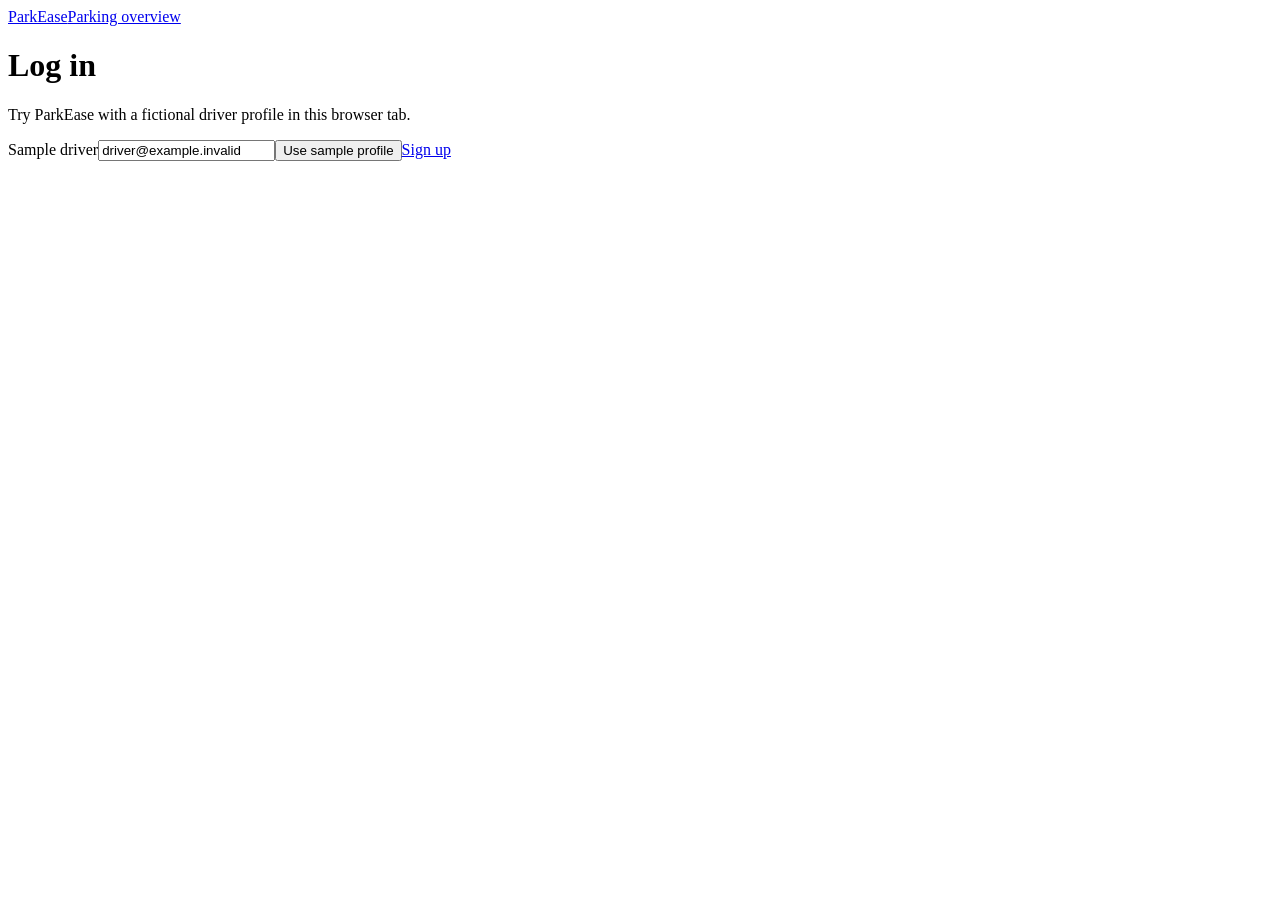
==== public/login/index.html @ 552d1e57 "Add ParkEase public/login files" ====
<!doctype html><html lang="en"><head><meta charset="utf-8"><meta name="viewport" content="width=device-width,initial-scale=1"><title>Log in · ParkEase</title><link rel="icon" href="/mark.svg"><link rel="stylesheet" href="/style.css"><script defer src="/account.js"></script></head><body><header><a class="brand" href="/"><img src="/mark.svg" alt="">ParkEase</a><a href="/">Parking overview</a></header><main class="panel account"><h1>Log in</h1><p>Try ParkEase with a fictional driver profile in this browser tab.</p><div id="start"><label for="email">Sample driver</label><input id="email" readonly value="driver@example.invalid"><button id="enter">Use sample profile</button><a href="/signup/">Sign up</a></div><div id="active" hidden><p role="status">Your demo driver profile is active.</p><a href="/">Explore the parking lot →</a><button id="exit">End session</button></div></main></body></html>
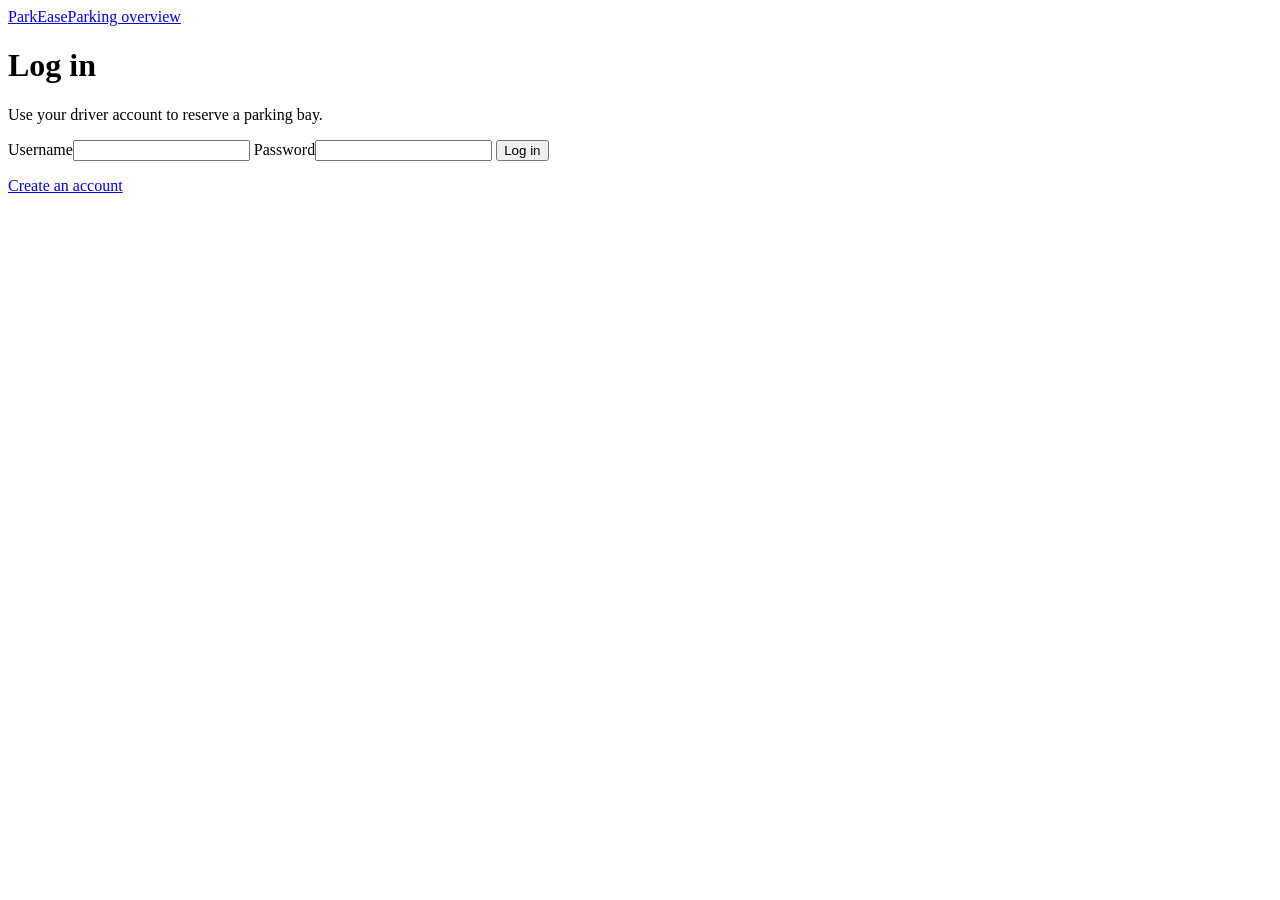
==== commit bde80138: "Update public/login for live parking" ====
--- a/public/login/index.html
+++ b/public/login/index.html
@@ -1 +1,4 @@
-<!doctype html><html lang="en"><head><meta charset="utf-8"><meta name="viewport" content="width=device-width,initial-scale=1"><title>Log in · ParkEase</title><link rel="icon" href="/mark.svg"><link rel="stylesheet" href="/style.css"><script defer src="/account.js"></script></head><body><header><a class="brand" href="/"><img src="/mark.svg" alt="">ParkEase</a><a href="/">Parking overview</a></header><main class="panel account"><h1>Log in</h1><p>Try ParkEase with a fictional driver profile in this browser tab.</p><div id="start"><label for="email">Sample driver</label><input id="email" readonly value="driver@example.invalid"><button id="enter">Use sample profile</button><a href="/signup/">Sign up</a></div><div id="active" hidden><p role="status">Your demo driver profile is active.</p><a href="/">Explore the parking lot →</a><button id="exit">End session</button></div></main></body></html>+<!doctype html><html lang="en"><head><meta charset="utf-8"><meta name="viewport" content="width=device-width,initial-scale=1"><title>Log in · ParkEase</title><link rel="icon" href="/mark.svg"><link rel="stylesheet" href="/style.css"><script defer src="/account.js"></script></head><body><header><a class="brand" href="/"><img src="/mark.svg" alt="">ParkEase</a><a href="/">Parking overview</a></header><main class="panel account"><h1>Log in</h1><p>Use your driver account to reserve a parking bay.</p>
+<form data-mode="login"><label for="username">Username</label><input id="username" name="username" autocomplete="username" minlength="3" maxlength="40" pattern="[a-zA-Z0-9_.\-]+" required>
+<label for="password">Password</label><input id="password" name="password" type="password" autocomplete="current-password" minlength="1" maxlength="128" required>
+<button type="submit">Log in</button></form><p role="status" id="notice"></p><a href="/signup/">Create an account</a></main></body></html>
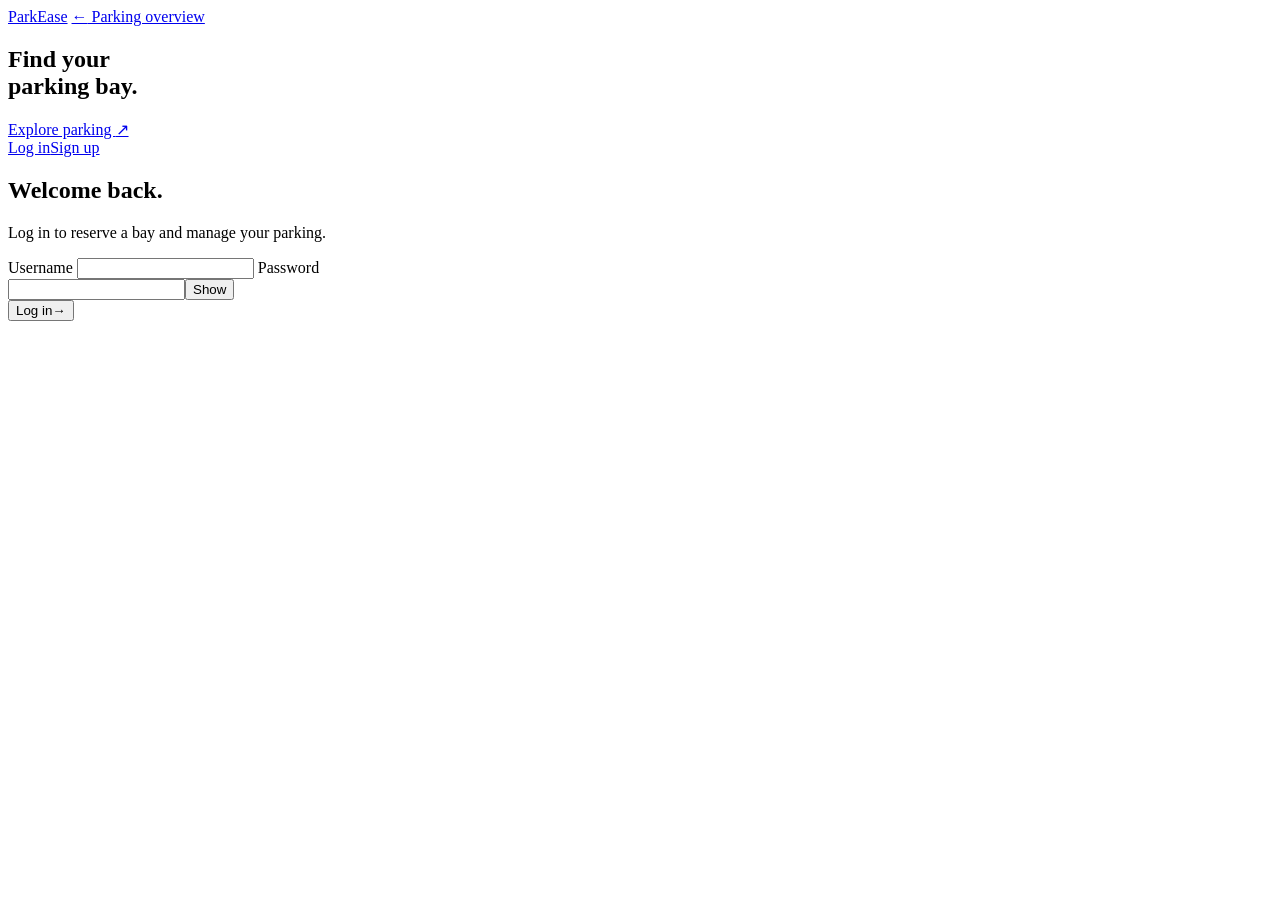
==== commit f6f9ce16: "Redesign driver login" ====
--- a/public/login/index.html
+++ b/public/login/index.html
@@ -1,4 +1,38 @@
-<!doctype html><html lang="en"><head><meta charset="utf-8"><meta name="viewport" content="width=device-width,initial-scale=1"><title>Log in · ParkEase</title><link rel="icon" href="/mark.svg"><link rel="stylesheet" href="/style.css"><script defer src="/account.js"></script></head><body><header><a class="brand" href="/"><img src="/mark.svg" alt="">ParkEase</a><a href="/">Parking overview</a></header><main class="panel account"><h1>Log in</h1><p>Use your driver account to reserve a parking bay.</p>
-<form data-mode="login"><label for="username">Username</label><input id="username" name="username" autocomplete="username" minlength="3" maxlength="40" pattern="[a-zA-Z0-9_.\-]+" required>
-<label for="password">Password</label><input id="password" name="password" type="password" autocomplete="current-password" minlength="1" maxlength="128" required>
-<button type="submit">Log in</button></form><p role="status" id="notice"></p><a href="/signup/">Create an account</a></main></body></html>+<!doctype html>
+<html lang="en">
+<head>
+  <meta charset="utf-8">
+  <meta name="viewport" content="width=device-width,initial-scale=1">
+  <title>Log in · ParkEase</title>
+  <link rel="icon" href="/mark.svg">
+  <link rel="stylesheet" href="/account.css">
+  <script defer src="/account.js"></script>
+</head>
+<body>
+  <header>
+    <a class="brand" href="/"><img src="/mark.svg" alt="">ParkEase</a>
+    <a class="back" href="/#live"><span aria-hidden="true">←</span> Parking overview</a>
+  </header>
+  <main>
+    <aside aria-label="Parking overview">
+      <div class="lot" aria-hidden="true"><i class="parked"></i><i class=""></i><i class="parked"></i><i class="parked"></i><i class=""></i><i class="parked"></i><i class="target"></i><i class="parked"></i><i class=""></i><i class="parked"></i></div>
+      <div class="aside-copy"><h2>Find your<br>parking bay.</h2><a href="/#live">Explore parking <span aria-hidden="true">↗</span></a></div>
+    </aside>
+    <section aria-labelledby="heading">
+      <nav aria-label="Driver account"><a href="/login/" aria-current="page">Log in</a><a href="/signup/">Sign up</a></nav>
+      <h1 id="heading">Welcome back.</h1>
+      <p>Log in to reserve a bay and manage your parking.</p>
+      <form data-mode="login">
+        <label for="username">Username</label>
+        <input id="username" name="username" autocomplete="username" autocapitalize="none" spellcheck="false" minlength="3" maxlength="40" pattern="[a-zA-Z0-9_.\-]+" required>
+        
+        <label for="password">Password</label>
+        <div class="password"><input id="password" name="password" type="password" autocomplete="current-password" minlength="1" maxlength="128" required><button type="button" id="toggle" aria-controls="password" aria-label="Show password">Show</button></div>
+        
+        <button type="submit" class="submit">Log in<span aria-hidden="true">→</span></button>
+        <div id="notice" role="status"></div>
+      </form>
+    </section>
+  </main>
+</body>
+</html>
